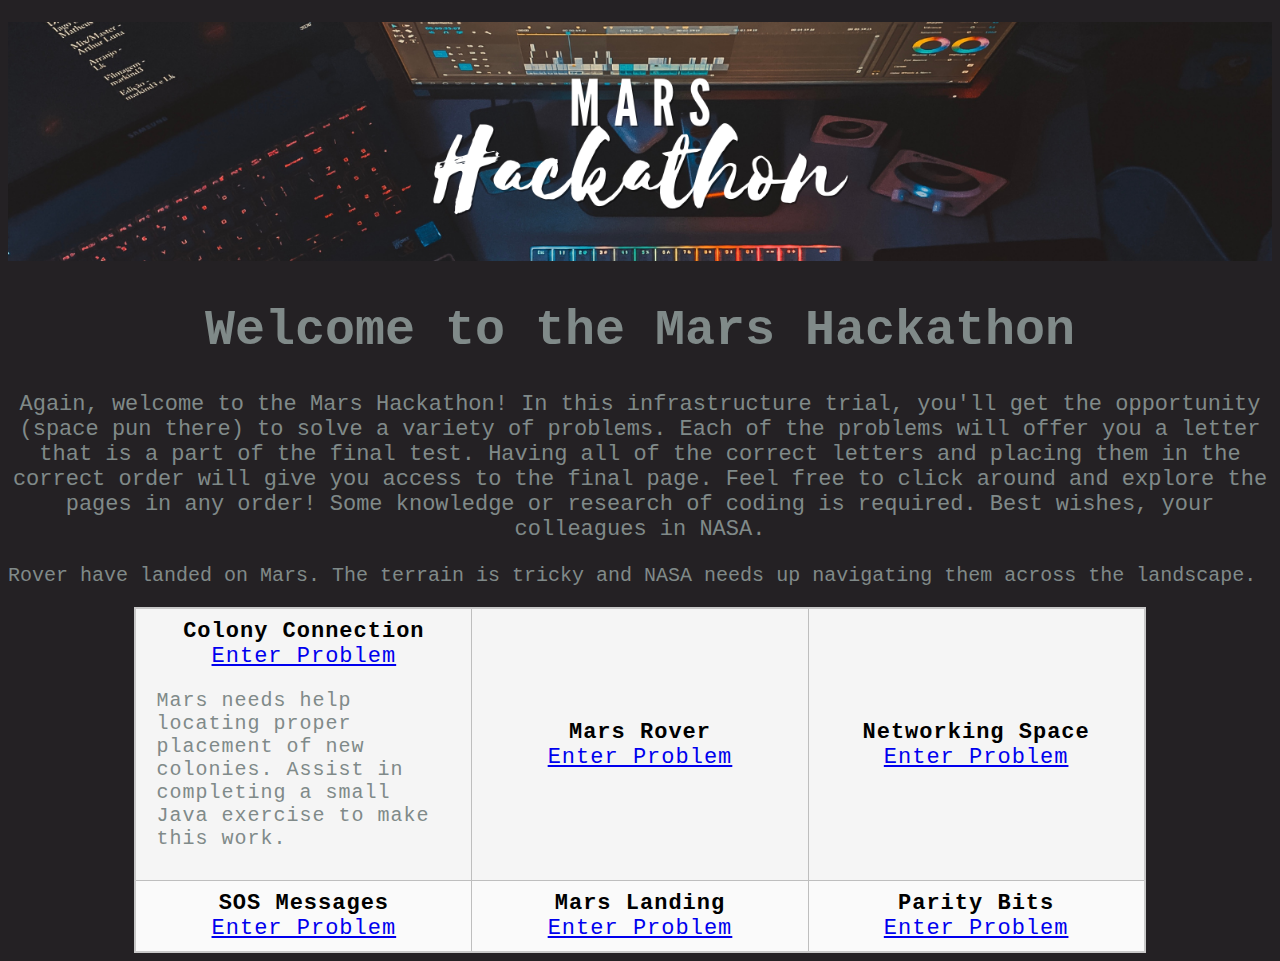
==== index.html @ ddf14148 "Update index.html" ====
<!DOCTYPE html>
<html>
<head>
<link rel="shortcut icon" type="image/jpg" href="hacker.png"/>
 <title>Mars Hackathon</title>
<style>
body {
background-color: #242124;
}
 
h1 { 
font-family: "Courier New";   
color: #808a89;   
font-size: 50px; 
 text-align: center;
} 
  
p {
font-family: "Courier New";
color: #808a89;    
font-size: 22px;
 text-align: center;
  }
 
 img {
  max-width: 100%;
  height: auto;
 }
 
 html {
  font-family: "Courier New";
}

table {
  border-collapse: collapse;
  border: 2px solid rgb(200,200,200);
  letter-spacing: 1px;
  font-size: 0.8rem;
 font-size: 22px;
 table-layout: fixed; 
 width: 80%;
}

td, th {
  border: 1px solid rgb(190,190,190);
  padding: 10px 20px;
}

th {
  background-color: rgb(235,235,235);
}

td {
  text-align: center;
}

tr:nth-child(even) td {
  background-color: rgb(250,250,250);
}

tr:nth-child(odd) td {
  background-color: rgb(245,245,245);
}

caption {
  padding: 10px;
}
 
 .center {
  margin-left: auto;
  margin-right: auto;
}
 
 .w {
  font-size: 20px;
 text-align: left;
 }
 </style>
</head>
<body>
<p align="center"><img src="headerbanner.png"></p>
 <h1>Welcome to the Mars Hackathon</h1>
 <p>Again, welcome to the Mars Hackathon! In this infrastructure trial, you'll get the opportunity (space pun there) to solve a variety of problems. Each of the problems will offer you a letter that is a part of the final test. Having all of the correct letters and placing them in the correct order will give you access to the final page. Feel free to click around and explore the pages in any order! Some knowledge or research of coding is required. Best wishes, your colleagues in NASA.</p>

     <table class="center">
      <tr>
       <td><b>Colony Connection</b><br>
        <a href="https://grexcode.github.io/marshackathon/colonyconnection.html">Enter Problem</a>
       <p class="w">Mars needs help locating proper placement of new colonies. Assist in completing a small Java exercise to make this work.</p></td>
        <td><b>Mars Rover</b><br>
        <a href="https://grexcode.github.io/marshackathon/marsrover.html">Enter Problem</a></td>
        <p class="w">Rover have landed on Mars. The terrain is tricky and NASA needs up navigating them across the landscape.</p>
        <td><b>Networking Space</b><br>
        <a href="https://grexcode.github.io/marshackathon/networkingspace.html">Enter Problem</a></td>
      </tr>
      <tr>
        <td><b>SOS Messages</b><br>
        <a href="https://grexcode.github.io/marshackathon/sosmessages.html">Enter Problem</a></td>
        <td><b>Mars Landing</b><br>
        <a href="https://grexcode.github.io/marshackathon/marslanding.html">Enter Problem</a></td>
        <td><b>Parity Bits</b><br>
        <a href="https://grexcode.github.io/marshackathon/paritybits.html">Enter Problem</a></td>
      </tr>
    </table>
 
 </body>
</html>
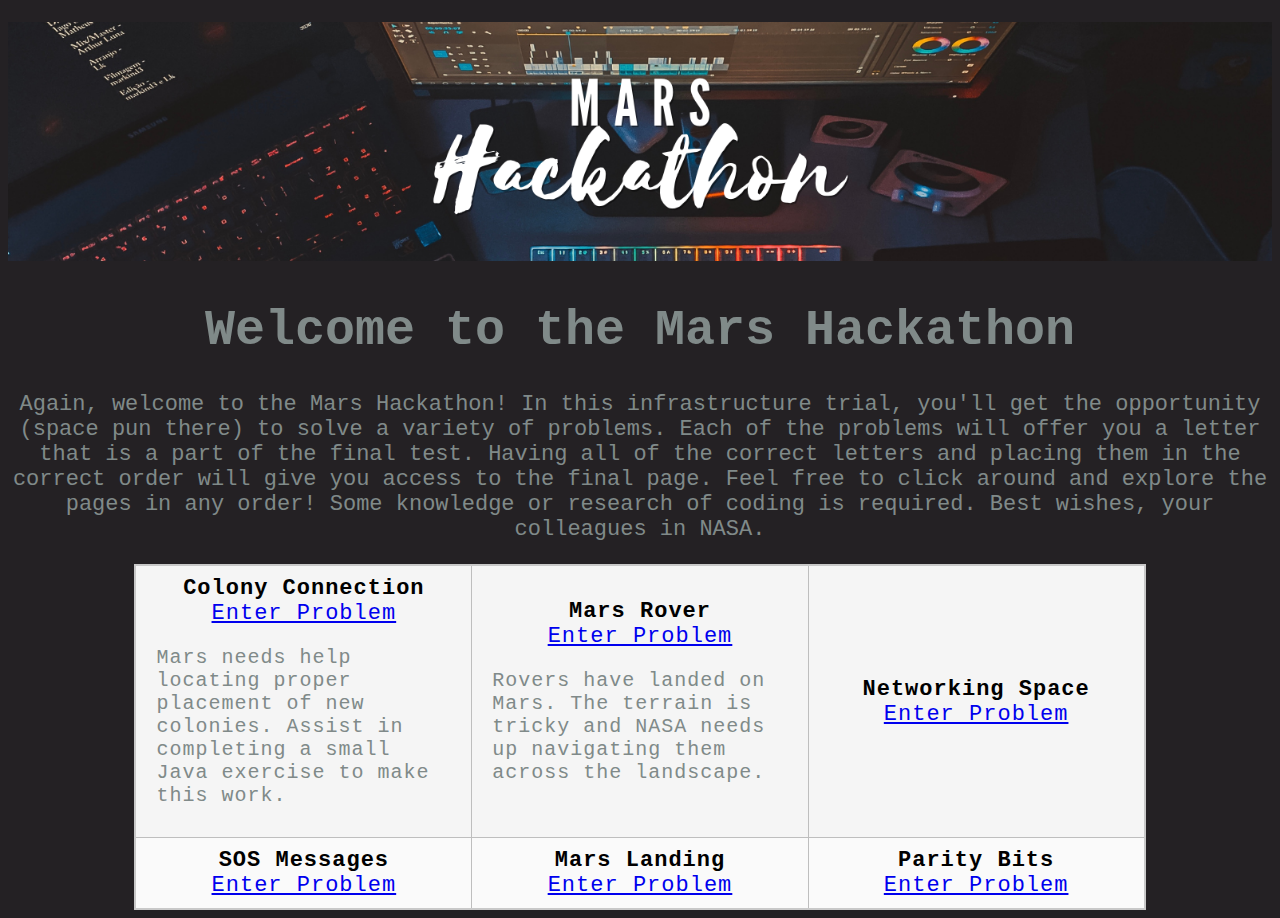
==== commit 35399f75: "Update index.html" ====
--- a/index.html
+++ b/index.html
@@ -88,8 +88,8 @@
         <a href="https://grexcode.github.io/marshackathon/colonyconnection.html">Enter Problem</a>
        <p class="w">Mars needs help locating proper placement of new colonies. Assist in completing a small Java exercise to make this work.</p></td>
         <td><b>Mars Rover</b><br>
-        <a href="https://grexcode.github.io/marshackathon/marsrover.html">Enter Problem</a></td>
-        <p class="w">Rover have landed on Mars. The terrain is tricky and NASA needs up navigating them across the landscape.</p>
+        <a href="https://grexcode.github.io/marshackathon/marsrover.html">Enter Problem</a>
+        <p class="w">Rovers have landed on Mars. The terrain is tricky and NASA needs up navigating them across the landscape.</p></td>
         <td><b>Networking Space</b><br>
         <a href="https://grexcode.github.io/marshackathon/networkingspace.html">Enter Problem</a></td>
       </tr>
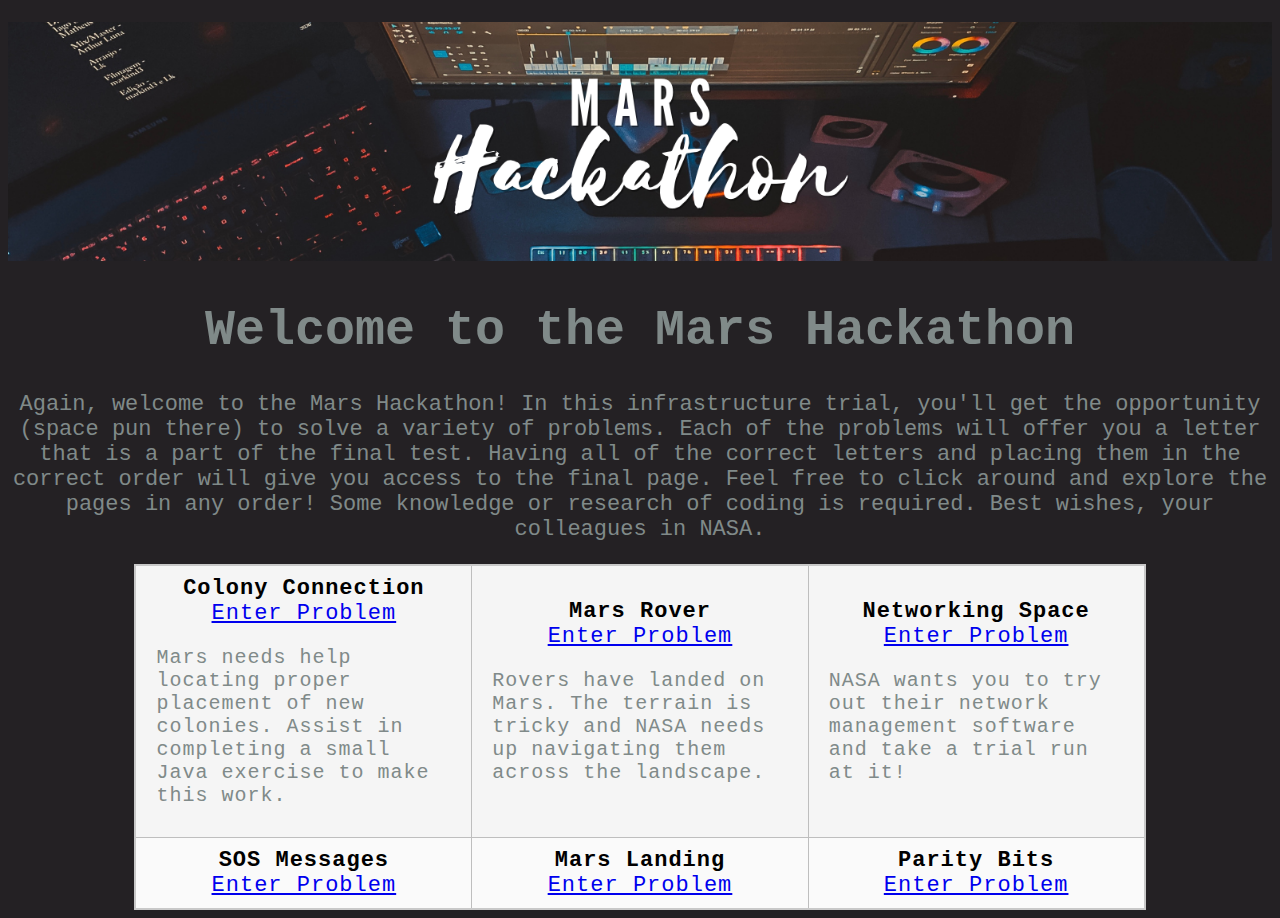
==== commit ed799e6b: "Update index.html" ====
--- a/index.html
+++ b/index.html
@@ -91,7 +91,9 @@
         <a href="https://grexcode.github.io/marshackathon/marsrover.html">Enter Problem</a>
         <p class="w">Rovers have landed on Mars. The terrain is tricky and NASA needs up navigating them across the landscape.</p></td>
         <td><b>Networking Space</b><br>
-        <a href="https://grexcode.github.io/marshackathon/networkingspace.html">Enter Problem</a></td>
+        <a href="https://grexcode.github.io/marshackathon/networkingspace.html">Enter Problem</a>
+          <p class="w">NASA wants you to try out their network management software and take a trial run at it!</p>
+       </td>
       </tr>
       <tr>
         <td><b>SOS Messages</b><br>
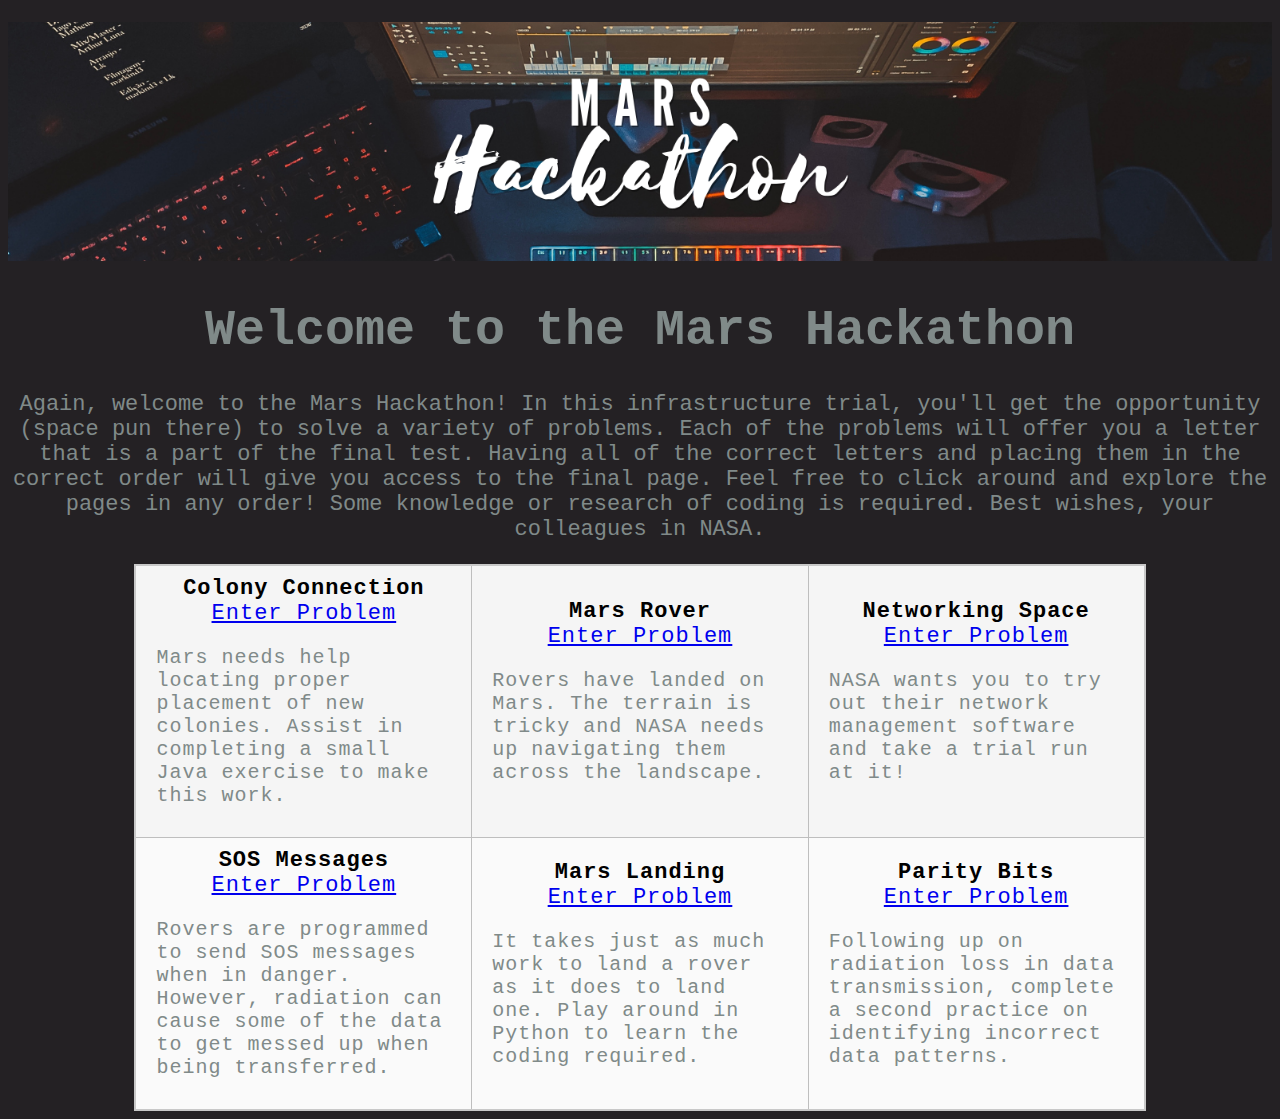
==== commit 083c2e32: "Update index.html" ====
--- a/index.html
+++ b/index.html
@@ -97,11 +97,14 @@
       </tr>
       <tr>
         <td><b>SOS Messages</b><br>
-        <a href="https://grexcode.github.io/marshackathon/sosmessages.html">Enter Problem</a></td>
+        <a href="https://grexcode.github.io/marshackathon/sosmessages.html">Enter Problem</a>
+       <p class="w">Rovers are programmed to send SOS messages when in danger. However, radiation can cause some of the data to get messed up when being transferred.</p></td>
         <td><b>Mars Landing</b><br>
-        <a href="https://grexcode.github.io/marshackathon/marslanding.html">Enter Problem</a></td>
+        <a href="https://grexcode.github.io/marshackathon/marslanding.html">Enter Problem</a>
+       <p class="w">It takes just as much work to land a rover as it does to land one. Play around in Python to learn the coding required.</p></td>
         <td><b>Parity Bits</b><br>
-        <a href="https://grexcode.github.io/marshackathon/paritybits.html">Enter Problem</a></td>
+        <a href="https://grexcode.github.io/marshackathon/paritybits.html">Enter Problem</a>
+       <p class="w">Following up on radiation loss in data transmission, complete a second practice on identifying incorrect data patterns.</p></td>
       </tr>
     </table>
  
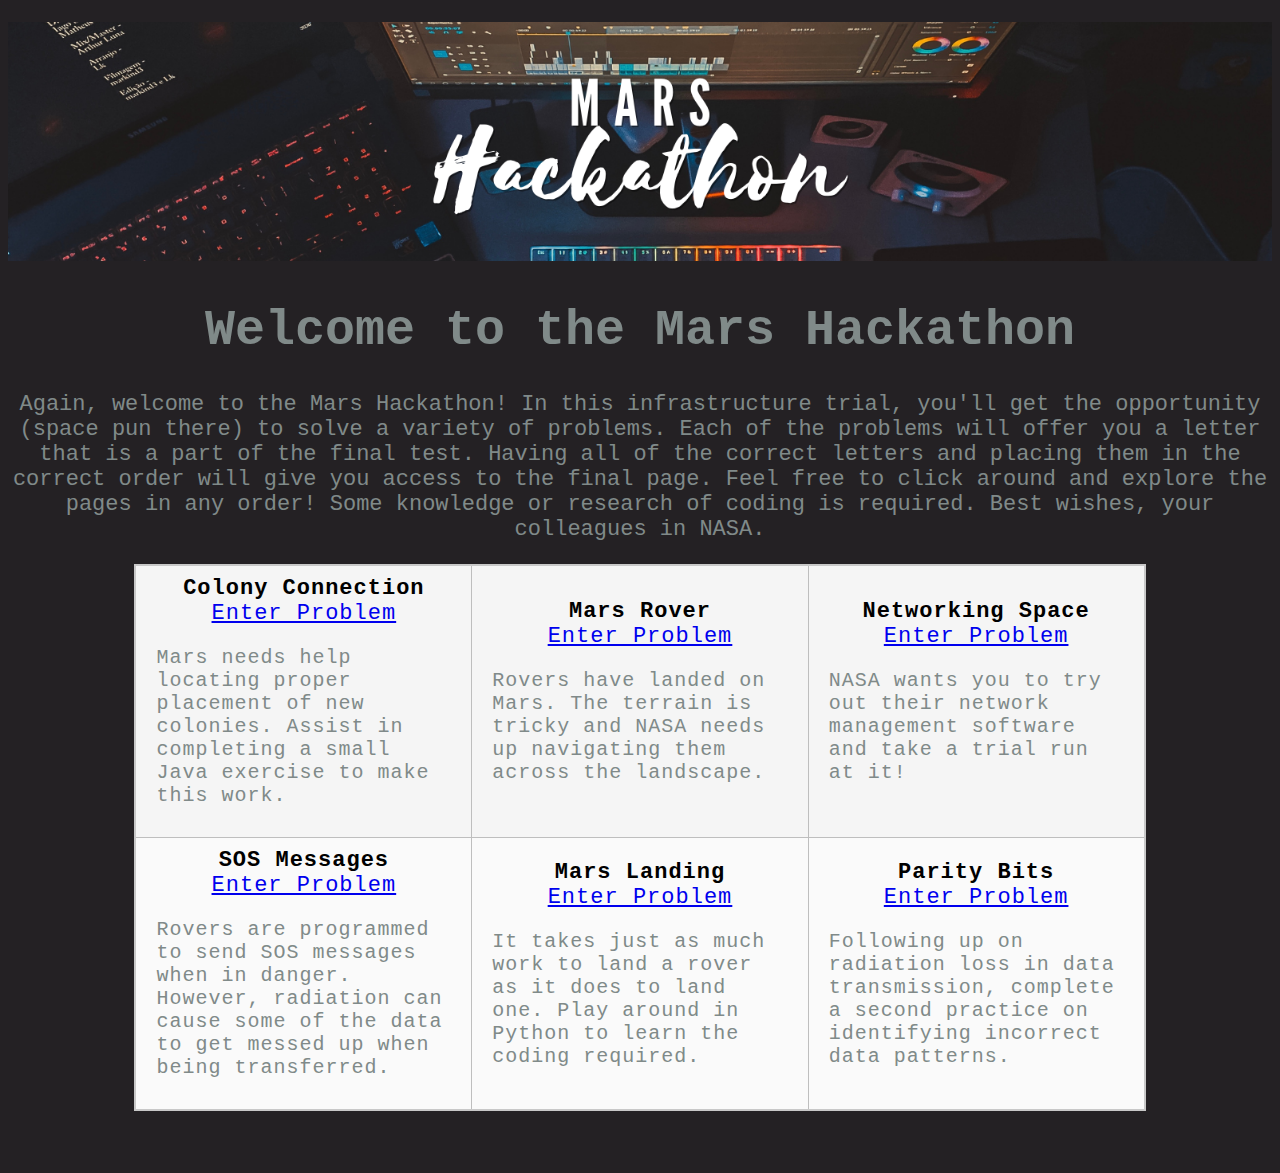
==== commit 8b944481: "Update index.html" ====
--- a/index.html
+++ b/index.html
@@ -107,6 +107,8 @@
        <p class="w">Following up on radiation loss in data transmission, complete a second practice on identifying incorrect data patterns.</p></td>
       </tr>
     </table>
- 
+ <br>
+ <br>
+ <br>
  </body>
 </html>
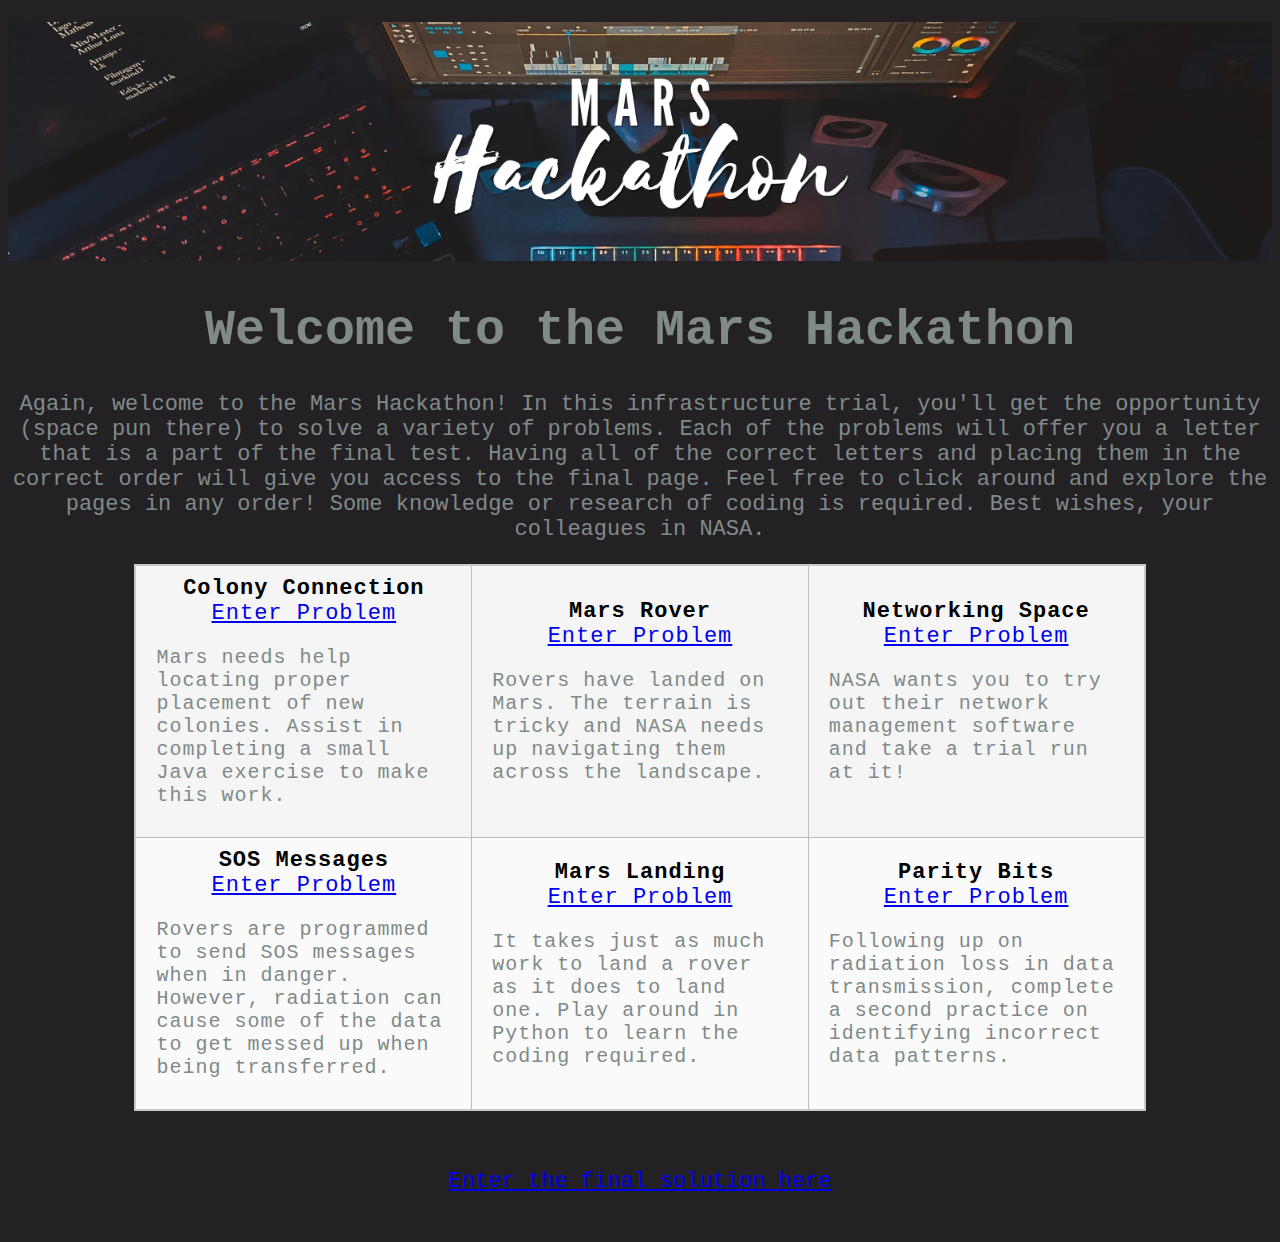
==== commit beb9f66e: "Update index.html" ====
--- a/index.html
+++ b/index.html
@@ -109,6 +109,9 @@
     </table>
  <br>
  <br>
+ <p>
+  <a href="/finalsolution.html">Enter the final solution here</a>
+ </p>
  <br>
  </body>
 </html>
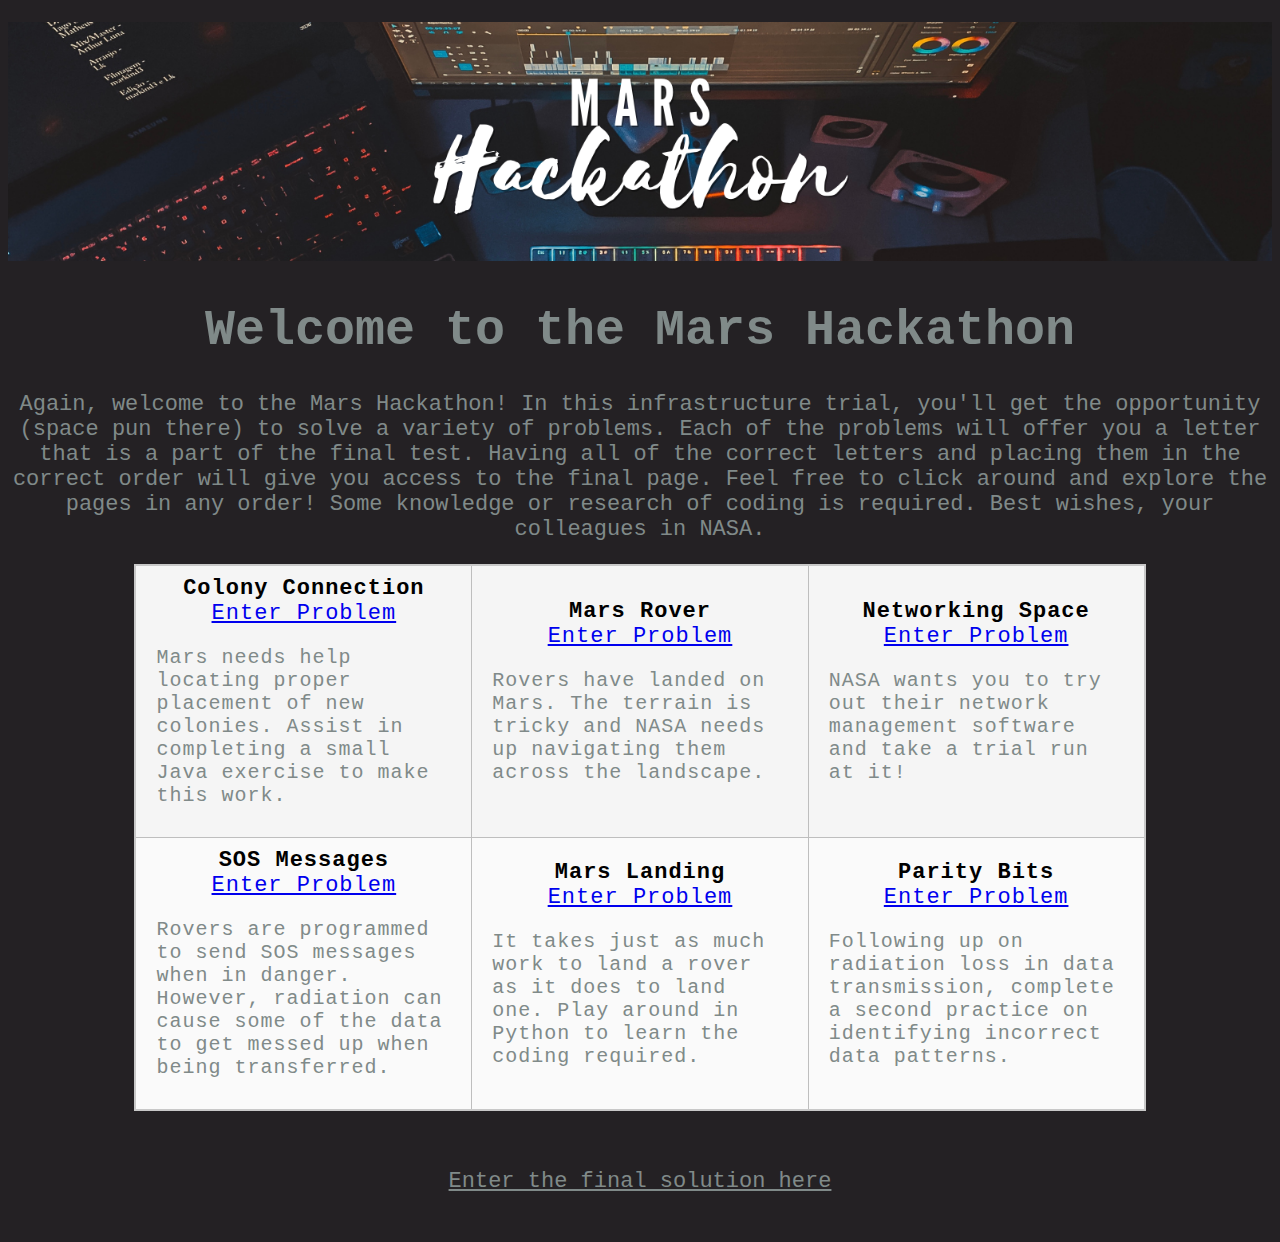
==== commit e0883b85: "Update index.html" ====
--- a/index.html
+++ b/index.html
@@ -75,6 +75,13 @@
   font-size: 20px;
  text-align: left;
  }
+ 
+ .linked {
+  font-family: "Courier New";
+color: #808a89;    
+font-size: 22px;
+ text-align: center;
+ }
  </style>
 </head>
 <body>
@@ -110,7 +117,7 @@
  <br>
  <br>
  <p>
-  <a href="/finalsolution.html">Enter the final solution here</a>
+  <a href="https://grexcode.github.io/marshackathon/finalsolution.html" class="linked">Enter the final solution here</a>
  </p>
  <br>
  </body>
